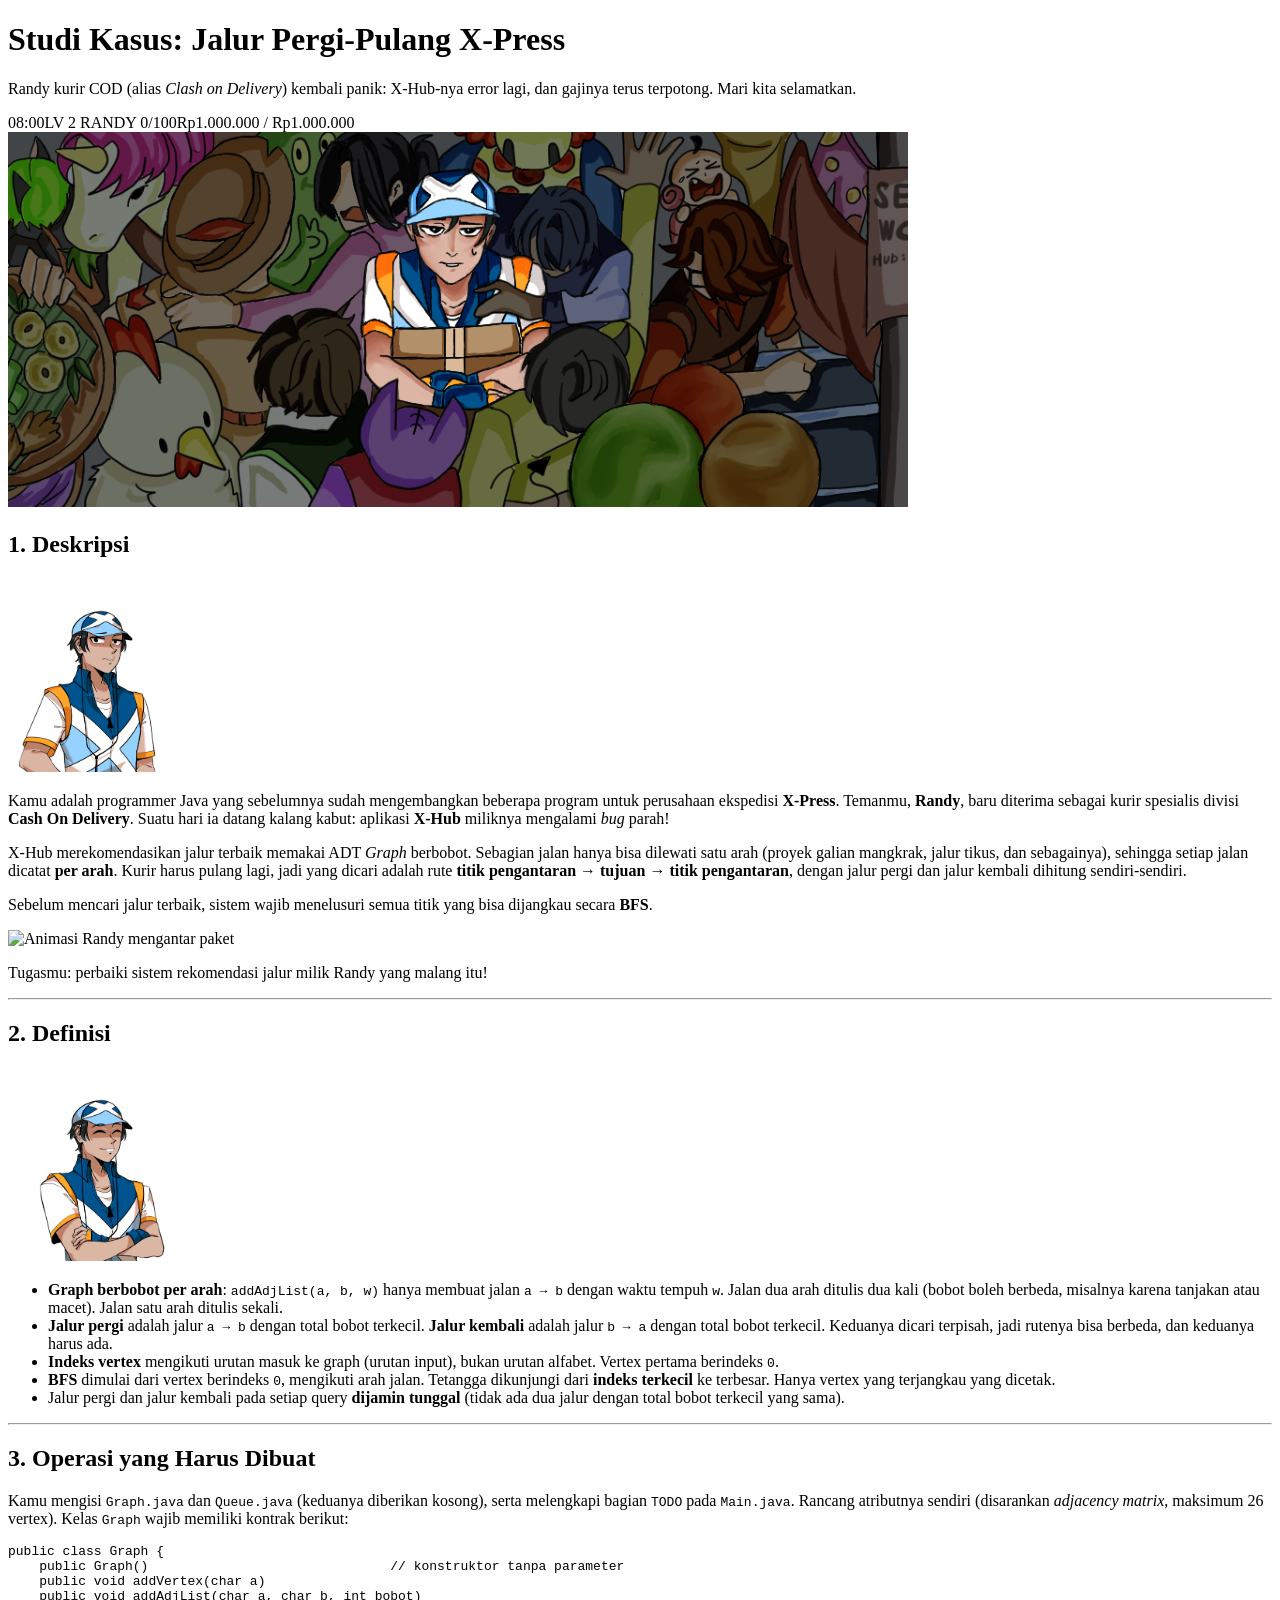
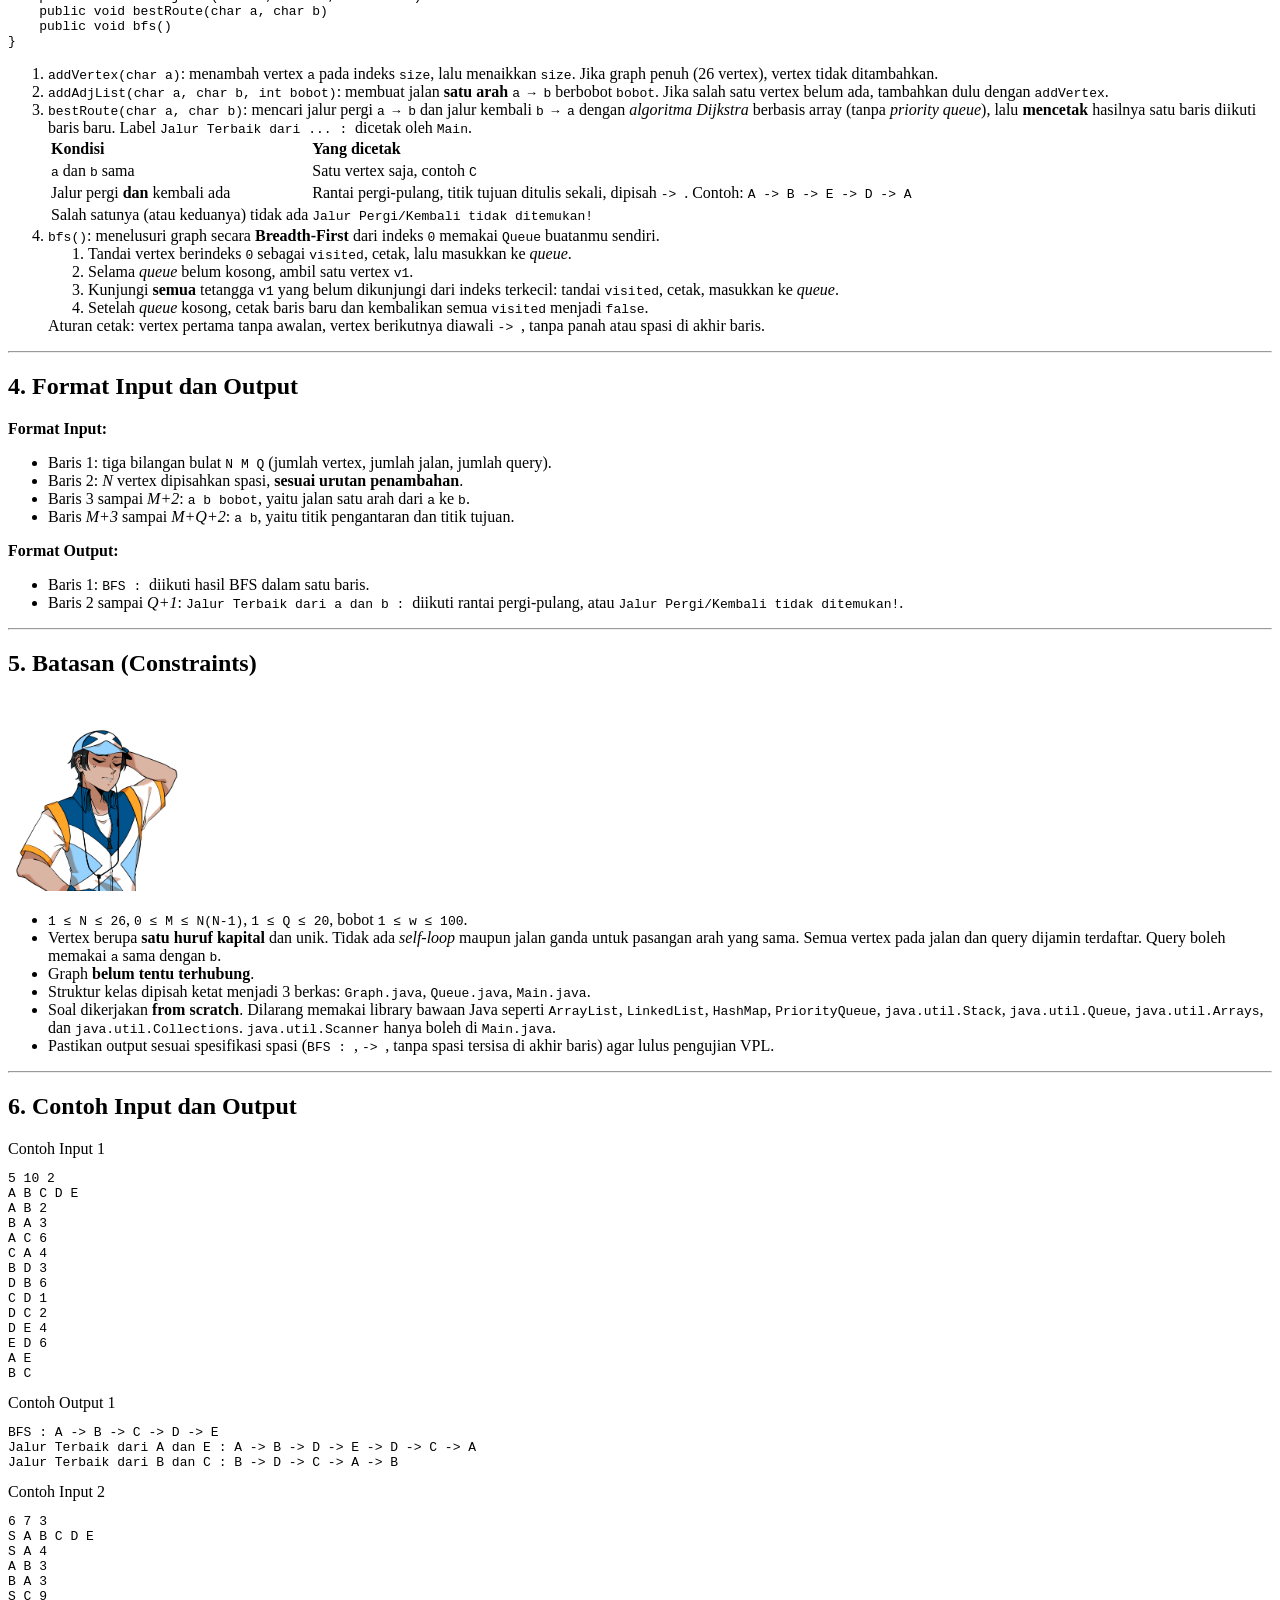
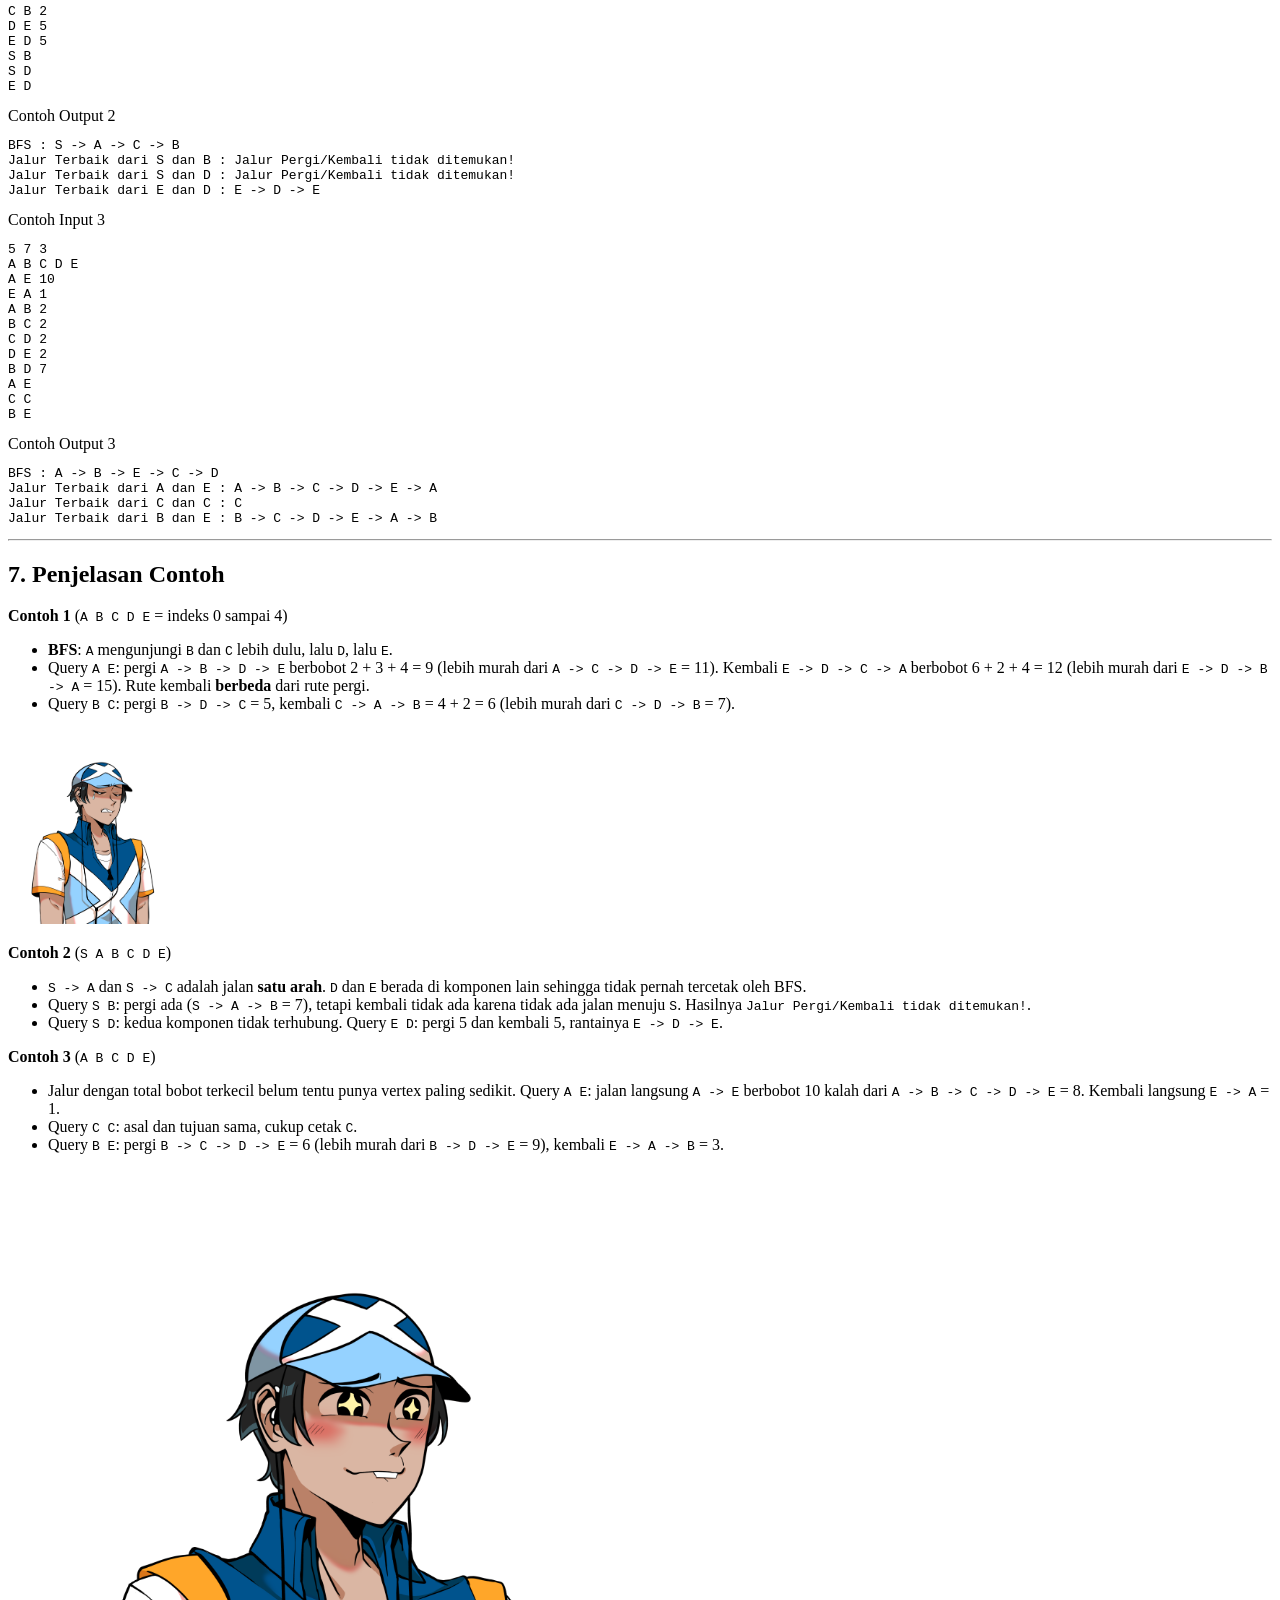
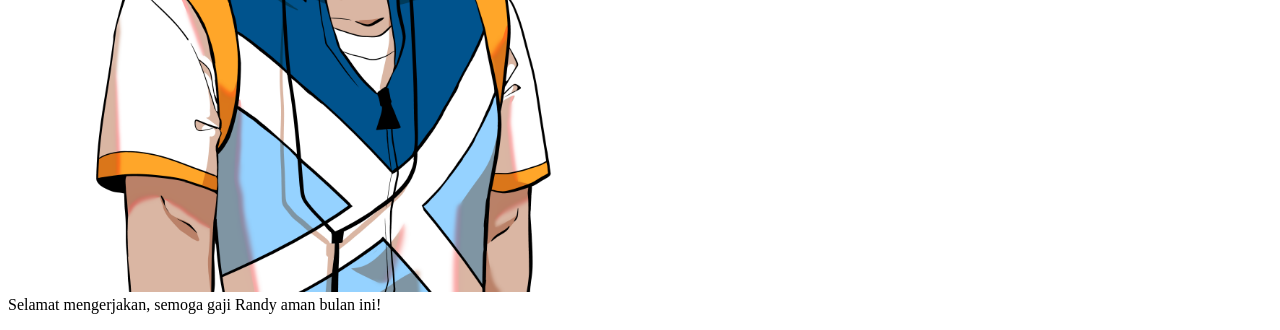
==== Soal.html @ 14c10fa3 "Add test cases for graph traversal algorithms in vpl_evaluate.cases - Introduced multiple test cases" ====
<!doctype html>
<html lang="id">
  <head>
    <meta charset="utf-8" />
    <meta name="viewport" content="width=device-width,initial-scale=1" />
    <title>Studi Kasus: Rekomendasi Jalur Pergi-Pulang X-Press</title>
    <link rel="stylesheet" href="soal.css" />
    <script src="soal.js" defer></script>
  </head>
  <body>
    <div class="wrap">
      <header class="hero">
        <h1>Studi Kasus: <span>Jalur Pergi-Pulang</span> X-Press</h1>
        <p>
          Randy kurir COD (alias <em>Clash on Delivery</em>) kembali panik:
          X-Hub-nya error lagi, dan gajinya terus terpotong. Mari kita
          selamatkan.
        </p>
        <div>
          <span class="pill" id="clk">08:00</span
          ><span class="pill">LV 2 RANDY 0/100</span
          ><span class="pill" id="pay">Rp1.000.000 / Rp1.000.000</span>
        </div>
      </header>
      <main>
        <p style="margin: 0 0 6px">
          <img
            class="poster"
            src="img/COD_poster.png"
            alt="Poster Clash On Delivery: Randy terjepit di tengah kerumunan"
            width="900"
          />
        </p>
        <h2 class="sec"><span>1. Deskripsi</span></h2>
        <section class="card dark rv">
          <img
            class="rimg"
            src="img/Randy_neutral.png"
            alt="Randy, kurir COD X-Press"
            width="170"
            loading="lazy"
          />
          <p>
            Kamu adalah programmer Java yang sebelumnya sudah mengembangkan
            beberapa program untuk perusahaan ekspedisi
            <strong>X-Press</strong>. Temanmu, <strong>Randy</strong>, baru
            diterima sebagai kurir spesialis divisi
            <strong>Cash On Delivery</strong>. Suatu hari ia datang kalang
            kabut: aplikasi <strong>X-Hub</strong> miliknya mengalami
            <em>bug</em> parah!
          </p>
          <p>
            X-Hub merekomendasikan jalur terbaik memakai ADT
            <em>Graph</em> berbobot. Sebagian jalan hanya bisa dilewati satu
            arah (proyek galian mangkrak, jalur tikus, dan sebagainya), sehingga
            setiap jalan dicatat <strong>per arah</strong>. Kurir harus pulang
            lagi, jadi yang dicari adalah rute
            <strong>titik pengantaran → tujuan → titik pengantaran</strong>,
            dengan jalur pergi dan jalur kembali dihitung sendiri-sendiri.
          </p>
          <p>
            Sebelum mencari jalur terbaik, sistem wajib menelusuri semua titik
            yang bisa dijangkau secara <strong>BFS</strong>.
          </p>
          <p style="margin: 8px 0">
            <img
              class="gif"
              src="https://img.itch.zone/aW1nLzI4MzAwNTgxLmdpZg==/original/O%2FfTpJ.gif"
              alt="Animasi Randy mengantar paket"
              width="430"
            />
          </p>
          <p class="hl">
            Tugasmu: perbaiki sistem rekomendasi jalur milik Randy yang malang
            itu!
          </p>
        </section>
        <hr class="sp" />
        <h2 class="sec"><span>2. Definisi</span></h2>
        <section class="card rv">
          <img
            class="rimg sm"
            src="img/Randy_Emoji_Default%20Smile.png"
            alt="Randy tersenyum percaya diri"
            width="170"
            loading="lazy"
          />
          <ul>
            <li>
              <strong>Graph berbobot per arah</strong>:
              <code>addAdjList(a, b, w)</code> hanya membuat jalan
              <code>a → b</code> dengan waktu tempuh <code>w</code>. Jalan dua
              arah ditulis dua kali (bobot boleh berbeda, misalnya karena
              tanjakan atau macet). Jalan satu arah ditulis sekali.
            </li>
            <li>
              <strong>Jalur pergi</strong> adalah jalur
              <code>a → b</code> dengan total bobot terkecil.
              <strong>Jalur kembali</strong> adalah jalur
              <code>b → a</code> dengan total bobot terkecil. Keduanya dicari
              terpisah, jadi rutenya bisa berbeda, dan keduanya harus ada.
            </li>
            <li>
              <strong>Indeks vertex</strong> mengikuti urutan masuk ke graph
              (urutan input), bukan urutan alfabet. Vertex pertama berindeks
              <code>0</code>.
            </li>
            <li>
              <strong>BFS</strong> dimulai dari vertex berindeks <code>0</code>,
              mengikuti arah jalan. Tetangga dikunjungi dari
              <strong>indeks terkecil</strong> ke terbesar. Hanya vertex yang
              terjangkau yang dicetak.
            </li>
            <li>
              Jalur pergi dan jalur kembali pada setiap query
              <strong>dijamin tunggal</strong> (tidak ada dua jalur dengan total
              bobot terkecil yang sama).
            </li>
          </ul>
        </section>
        <hr class="sp" />
        <h2 class="sec"><span>3. Operasi yang Harus Dibuat</span></h2>
        <section class="card rv">
          <!-- <img class="rimg" src="img/Randy_confident.png" alt="Randy berpikir sambil tersenyum" width="170" loading="lazy"> -->
          <p>
            Kamu mengisi <code>Graph.java</code> dan
            <code>Queue.java</code> (keduanya diberikan kosong), serta
            melengkapi bagian <code>TODO</code> pada <code>Main.java</code>.
            Rancang atributnya sendiri (disarankan <em>adjacency matrix</em>,
            maksimum 26 vertex). Kelas <code>Graph</code> wajib memiliki kontrak
            berikut:
          </p>
          <pre class="cb">
public class Graph {
    public Graph()                               // konstruktor tanpa parameter
    public void addVertex(char a)
    public void addAdjList(char a, char b, int bobot)
    public void bestRoute(char a, char b)
    public void bfs()
}</pre
          >
          <ol>
            <li>
              <code>addVertex(char a)</code>: menambah vertex
              <code>a</code> pada indeks <code>size</code>, lalu menaikkan
              <code>size</code>. Jika graph penuh (26 vertex), vertex tidak
              ditambahkan.
            </li>
            <li>
              <code>addAdjList(char a, char b, int bobot)</code>: membuat jalan
              <strong>satu arah</strong> <code>a → b</code> berbobot
              <code>bobot</code>. Jika salah satu vertex belum ada, tambahkan
              dulu dengan <code>addVertex</code>.
            </li>
            <li>
              <code>bestRoute(char a, char b)</code>: mencari jalur pergi
              <code>a → b</code> dan jalur kembali <code>b → a</code> dengan
              <em>algoritma Dijkstra</em> berbasis array (tanpa
              <em>priority queue</em>), lalu <strong>mencetak</strong> hasilnya
              satu baris diikuti baris baru. Label
              <code>Jalur Terbaik dari ... : </code> dicetak oleh
              <code>Main</code>.
              <table>
                <thead>
                  <tr>
                    <th>Kondisi</th>
                    <th>Yang dicetak</th>
                  </tr>
                </thead>
                <tbody>
                  <tr>
                    <td><code>a</code> dan <code>b</code> sama</td>
                    <td>Satu vertex saja, contoh <code>C</code></td>
                  </tr>
                  <tr>
                    <td>Jalur pergi <strong>dan</strong> kembali ada</td>
                    <td>
                      Rantai pergi-pulang, titik tujuan ditulis sekali, dipisah
                      <code> -&gt; </code>. Contoh:
                      <code>A -&gt; B -&gt; E -&gt; D -&gt; A</code>
                    </td>
                  </tr>
                  <tr>
                    <td>Salah satunya (atau keduanya) tidak ada</td>
                    <td><code>Jalur Pergi/Kembali tidak ditemukan!</code></td>
                  </tr>
                </tbody>
              </table>
            </li>
            <li>
              <code>bfs()</code>: menelusuri graph secara
              <strong>Breadth-First</strong> dari indeks <code>0</code> memakai
              <code>Queue</code> buatanmu sendiri.
              <ol>
                <li>
                  Tandai vertex berindeks <code>0</code> sebagai
                  <code>visited</code>, cetak, lalu masukkan ke <em>queue</em>.
                </li>
                <li>
                  Selama <em>queue</em> belum kosong, ambil satu vertex
                  <code>v1</code>.
                </li>
                <li>
                  Kunjungi <strong>semua</strong> tetangga <code>v1</code> yang
                  belum dikunjungi dari indeks terkecil: tandai
                  <code>visited</code>, cetak, masukkan ke <em>queue</em>.
                </li>
                <li>
                  Setelah <em>queue</em> kosong, cetak baris baru dan kembalikan
                  semua <code>visited</code> menjadi <code>false</code>.
                </li>
              </ol>
              Aturan cetak: vertex pertama tanpa awalan, vertex berikutnya
              diawali <code> -&gt; </code>, tanpa panah atau spasi di akhir
              baris.
            </li>
          </ol>
        </section>
        <hr class="sp" />
        <h2 class="sec"><span>4. Format Input dan Output</span></h2>
        <section class="card rv">
          <p><strong>Format Input:</strong></p>
          <ul>
            <li>
              Baris 1: tiga bilangan bulat <code>N M Q</code> (jumlah vertex,
              jumlah jalan, jumlah query).
            </li>
            <li>
              Baris 2: <em>N</em> vertex dipisahkan spasi,
              <strong>sesuai urutan penambahan</strong>.
            </li>
            <li>
              Baris 3 sampai <em>M+2</em>: <code>a b bobot</code>, yaitu jalan
              satu arah dari <code>a</code> ke <code>b</code>.
            </li>
            <li>
              Baris <em>M+3</em> sampai <em>M+Q+2</em>: <code>a b</code>, yaitu
              titik pengantaran dan titik tujuan.
            </li>
          </ul>
          <p><strong>Format Output:</strong></p>
          <ul>
            <li>
              Baris 1: <code>BFS : </code> diikuti hasil BFS dalam satu baris.
            </li>
            <li>
              Baris 2 sampai <em>Q+1</em>:
              <code>Jalur Terbaik dari a dan b : </code> diikuti rantai
              pergi-pulang, atau
              <code>Jalur Pergi/Kembali tidak ditemukan!</code>.
            </li>
          </ul>
        </section>
        <hr class="sp" />
        <h2 class="sec"><span>5. Batasan (Constraints)</span></h2>
        <section class="card rv">
          <img
            class="rimg sm"
            src="img/Randy_dizzy.png"
            alt="Randy pusing melihat batasan"
            width="170"
            loading="lazy"
          />
          <ul>
            <li>
              <code>1 ≤ N ≤ 26</code>, <code>0 ≤ M ≤ N(N-1)</code>,
              <code>1 ≤ Q ≤ 20</code>, bobot <code>1 ≤ w ≤ 100</code>.
            </li>
            <li>
              Vertex berupa <strong>satu huruf kapital</strong> dan unik. Tidak
              ada <em>self-loop</em> maupun jalan ganda untuk pasangan arah yang
              sama. Semua vertex pada jalan dan query dijamin terdaftar. Query
              boleh memakai <code>a</code> sama dengan <code>b</code>.
            </li>
            <li>Graph <strong>belum tentu terhubung</strong>.</li>
            <li>
              Struktur kelas dipisah ketat menjadi 3 berkas:
              <code>Graph.java</code>, <code>Queue.java</code>,
              <code>Main.java</code>.
            </li>
            <li>
              Soal dikerjakan <strong>from scratch</strong>. Dilarang memakai
              library bawaan Java seperti <code>ArrayList</code>,
              <code>LinkedList</code>, <code>HashMap</code>,
              <code>PriorityQueue</code>, <code>java.util.Stack</code>,
              <code>java.util.Queue</code>, <code>java.util.Arrays</code>, dan
              <code>java.util.Collections</code>.
              <code>java.util.Scanner</code> hanya boleh di
              <code>Main.java</code>.
            </li>
            <li>
              Pastikan output sesuai spesifikasi spasi (<code>BFS : </code>,
              <code> -&gt; </code>, tanpa spasi tersisa di akhir baris) agar
              lulus pengujian VPL.
            </li>
          </ul>
        </section>
        <hr class="sp" />
        <h2 class="sec"><span>6. Contoh Input dan Output</span></h2>
        <section class="card rv">
          <div class="io">
            <div>
              <span class="tag">Contoh Input 1</span>
              <pre class="cb" id="in1">
5 10 2
A B C D E
A B 2
B A 3
A C 6
C A 4
B D 3
D B 6
C D 1
D C 2
D E 4
E D 6
A E
B C</pre
              >
            </div>
            <div>
              <span class="tag">Contoh Output 1</span>
              <pre class="cb">
BFS : A -&gt; B -&gt; C -&gt; D -&gt; E
Jalur Terbaik dari A dan E : A -&gt; B -&gt; D -&gt; E -&gt; D -&gt; C -&gt; A
Jalur Terbaik dari B dan C : B -&gt; D -&gt; C -&gt; A -&gt; B</pre
              >
            </div>
          </div>
          <div class="io">
            <div>
              <span class="tag">Contoh Input 2</span>
              <pre class="cb" id="in2">
6 7 3
S A B C D E
S A 4
A B 3
B A 3
S C 9
C B 2
D E 5
E D 5
S B
S D
E D</pre
              >
            </div>
            <div>
              <span class="tag">Contoh Output 2</span>
              <pre class="cb">
BFS : S -&gt; A -&gt; C -&gt; B
Jalur Terbaik dari S dan B : Jalur Pergi/Kembali tidak ditemukan!
Jalur Terbaik dari S dan D : Jalur Pergi/Kembali tidak ditemukan!
Jalur Terbaik dari E dan D : E -&gt; D -&gt; E</pre
              >
            </div>
          </div>
          <div class="io">
            <div>
              <span class="tag">Contoh Input 3</span>
              <pre class="cb" id="in3">
5 7 3
A B C D E
A E 10
E A 1
A B 2
B C 2
C D 2
D E 2
B D 7
A E
C C
B E</pre
              >
            </div>
            <div>
              <span class="tag">Contoh Output 3</span>
              <pre class="cb">
BFS : A -&gt; B -&gt; E -&gt; C -&gt; D
Jalur Terbaik dari A dan E : A -&gt; B -&gt; C -&gt; D -&gt; E -&gt; A
Jalur Terbaik dari C dan C : C
Jalur Terbaik dari B dan E : B -&gt; C -&gt; D -&gt; E -&gt; A -&gt; B</pre
              >
            </div>
          </div>
        </section>
        <hr class="sp" />
        <h2 class="sec"><span>7. Penjelasan Contoh</span></h2>
        <section class="card rv">
          <div class="ex">
            <p>
              <strong>Contoh 1</strong> (<code>A B C D E</code> = indeks 0
              sampai 4)
            </p>
            <div class="viz" data-src="in1"></div>
            <ul>
              <li>
                <strong>BFS</strong>: <code>A</code> mengunjungi
                <code>B</code> dan <code>C</code> lebih dulu, lalu
                <code>D</code>, lalu <code>E</code>.
              </li>
              <li>
                Query <code>A E</code>: pergi
                <code>A -&gt; B -&gt; D -&gt; E</code> berbobot 2 + 3 + 4 = 9
                (lebih murah dari <code>A -&gt; C -&gt; D -&gt; E</code> = 11).
                Kembali <code>E -&gt; D -&gt; C -&gt; A</code> berbobot 6 + 2 +
                4 = 12 (lebih murah dari
                <code>E -&gt; D -&gt; B -&gt; A</code> = 15). Rute kembali
                <strong>berbeda</strong> dari rute pergi.
              </li>
              <li>
                Query <code>B C</code>: pergi <code>B -&gt; D -&gt; C</code> =
                5, kembali <code>C -&gt; A -&gt; B</code> = 4 + 2 = 6 (lebih
                murah dari <code>C -&gt; D -&gt; B</code> = 7).
              </li>
            </ul>
          </div>
          <div class="ex">
            <img
              class="rimg sm"
              src="img/Randy_emoji_sad.png"
              alt="Randy sedih karena jalur tidak ditemukan"
              width="170"
              loading="lazy"
            />
            <p><strong>Contoh 2</strong> (<code>S A B C D E</code>)</p>
            <div class="viz" data-src="in2"></div>
            <ul>
              <li>
                <code>S -&gt; A</code> dan <code>S -&gt; C</code> adalah jalan
                <strong>satu arah</strong>. <code>D</code> dan
                <code>E</code> berada di komponen lain sehingga tidak pernah
                tercetak oleh BFS.
              </li>
              <li>
                Query <code>S B</code>: pergi ada (<code
                  >S -&gt; A -&gt; B</code
                >
                = 7), tetapi kembali tidak ada karena tidak ada jalan menuju
                <code>S</code>. Hasilnya
                <code>Jalur Pergi/Kembali tidak ditemukan!</code>.
              </li>
              <li>
                Query <code>S D</code>: kedua komponen tidak terhubung. Query
                <code>E D</code>: pergi 5 dan kembali 5, rantainya
                <code>E -&gt; D -&gt; E</code>.
              </li>
            </ul>
          </div>
          <div class="ex">
            <p><strong>Contoh 3</strong> (<code>A B C D E</code>)</p>
            <div class="viz" data-src="in3"></div>
            <ul>
              <li>
                Jalur dengan total bobot terkecil belum tentu punya vertex
                paling sedikit. Query <code>A E</code>: jalan langsung
                <code>A -&gt; E</code> berbobot 10 kalah dari
                <code>A -&gt; B -&gt; C -&gt; D -&gt; E</code> = 8. Kembali
                langsung <code>E -&gt; A</code> = 1.
              </li>
              <li>
                Query <code>C C</code>: asal dan tujuan sama, cukup cetak
                <code>C</code>.
              </li>
              <li>
                Query <code>B E</code>: pergi
                <code>B -&gt; C -&gt; D -&gt; E</code> = 6 (lebih murah dari
                <code>B -&gt; D -&gt; E</code> = 9), kembali
                <code>E -&gt; A -&gt; B</code> = 3.
              </li>
            </ul>
          </div>
        </section>
        <p class="end">
          <img
            class="big"
            src="img/Randy_Emoji_Super%20Happy.png"
            alt="Randy bahagia, gajinya aman"
            width="50%"
            loading="lazy"
          /><br /><span
            >Selamat mengerjakan, semoga gaji Randy aman bulan ini!</span
          >
        </p>
      </main>
    </div>
  </body>
</html>
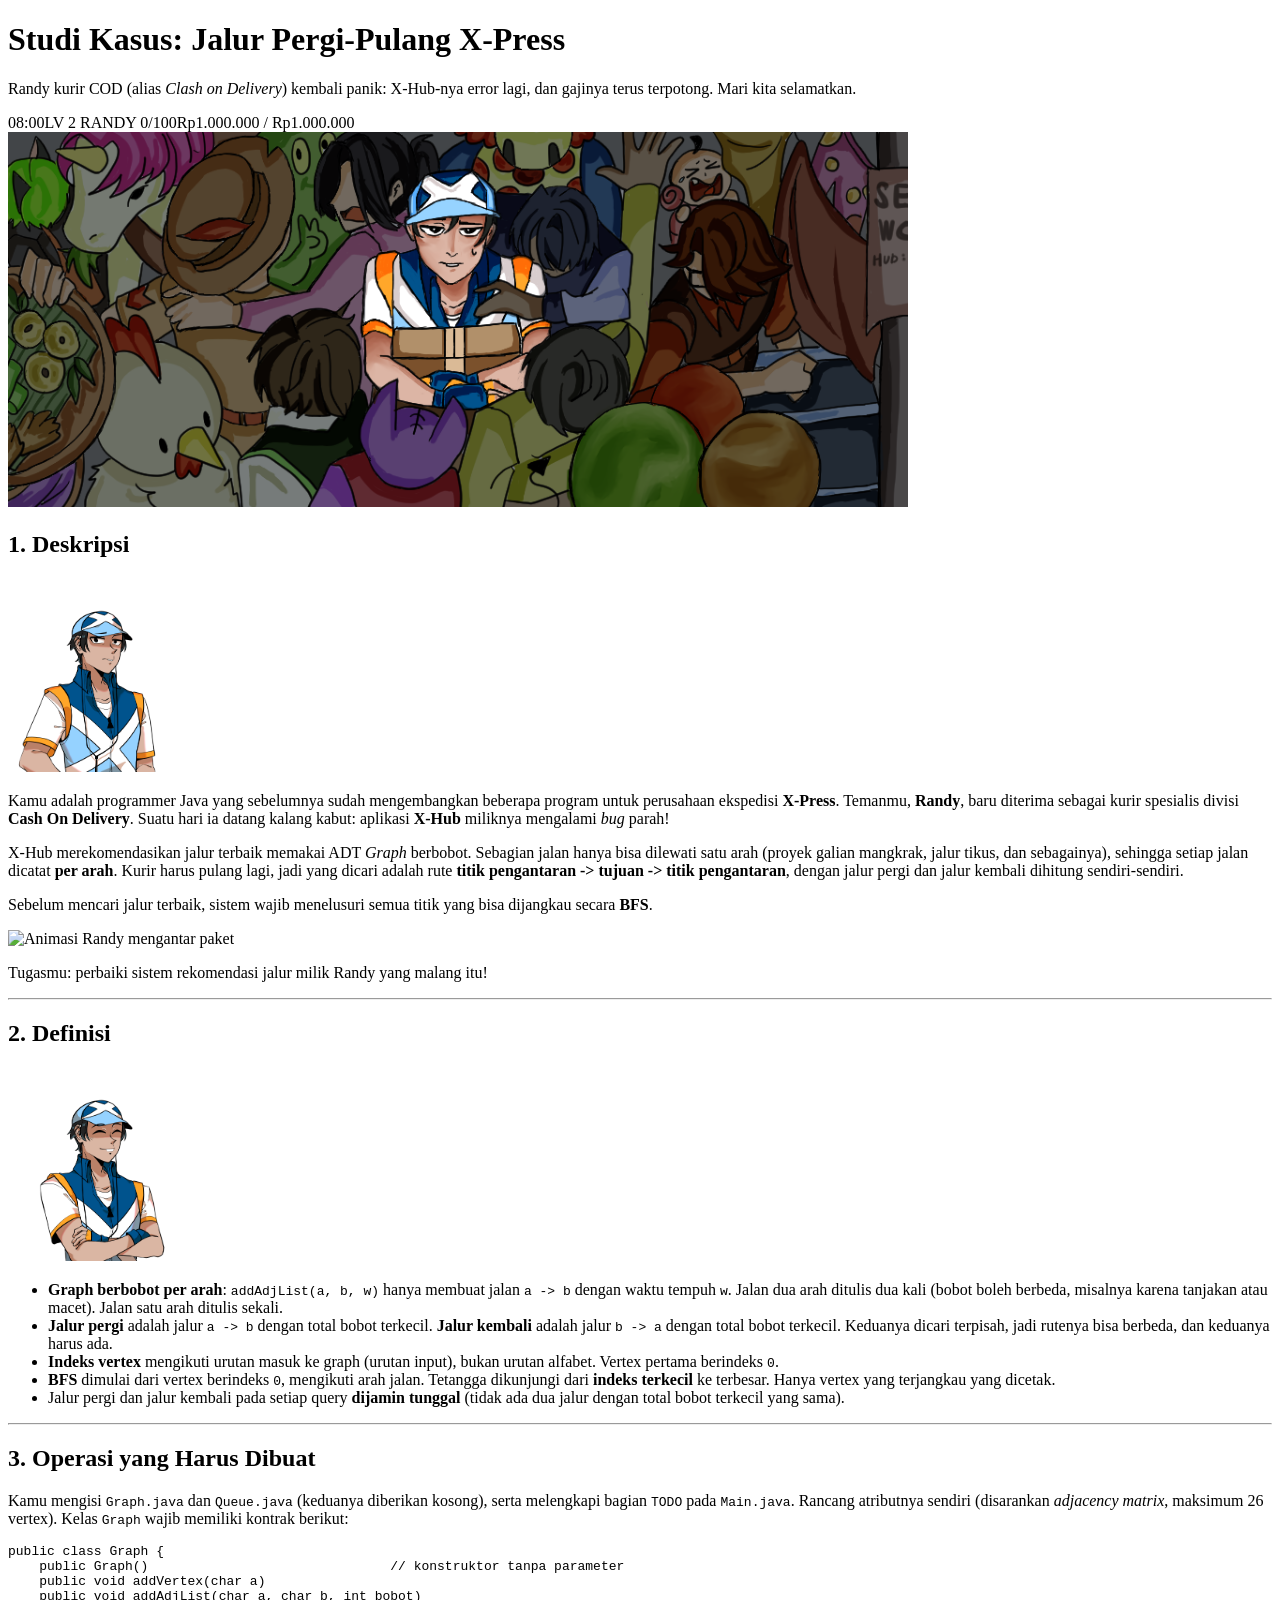
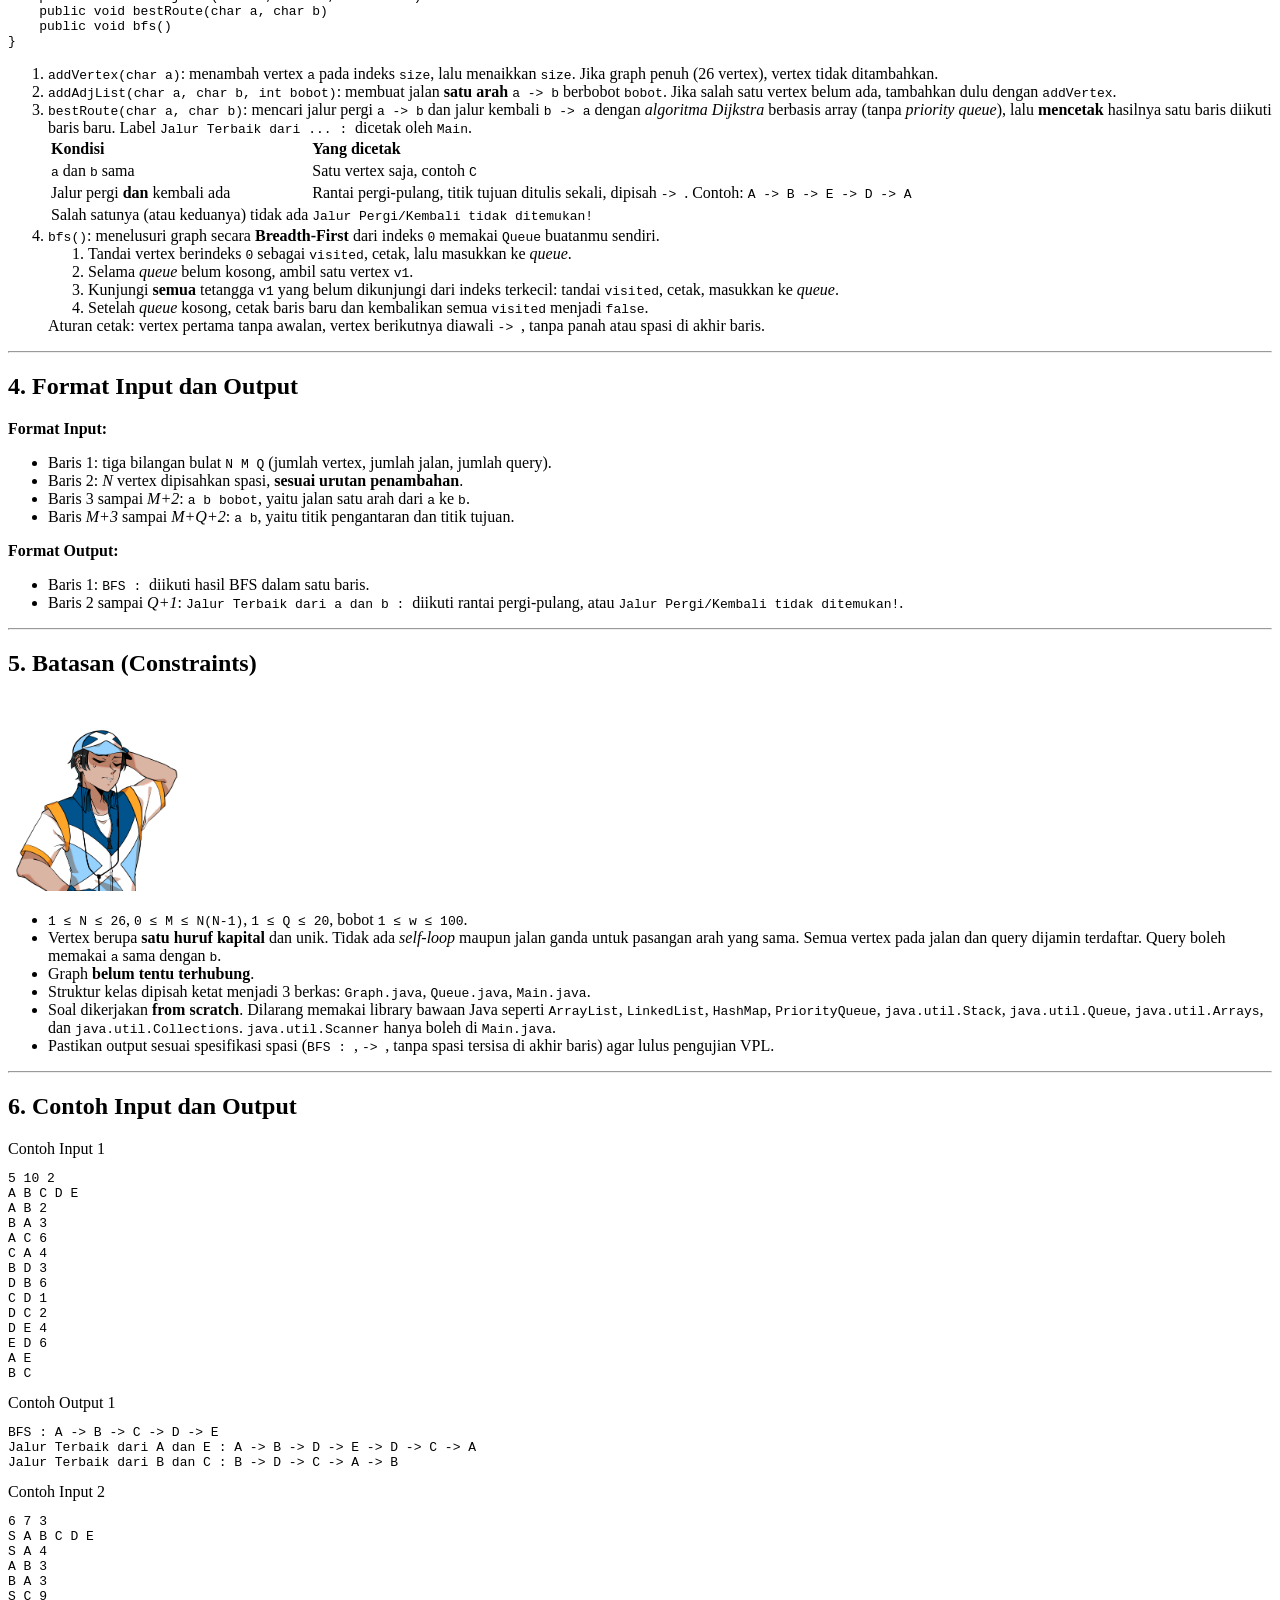
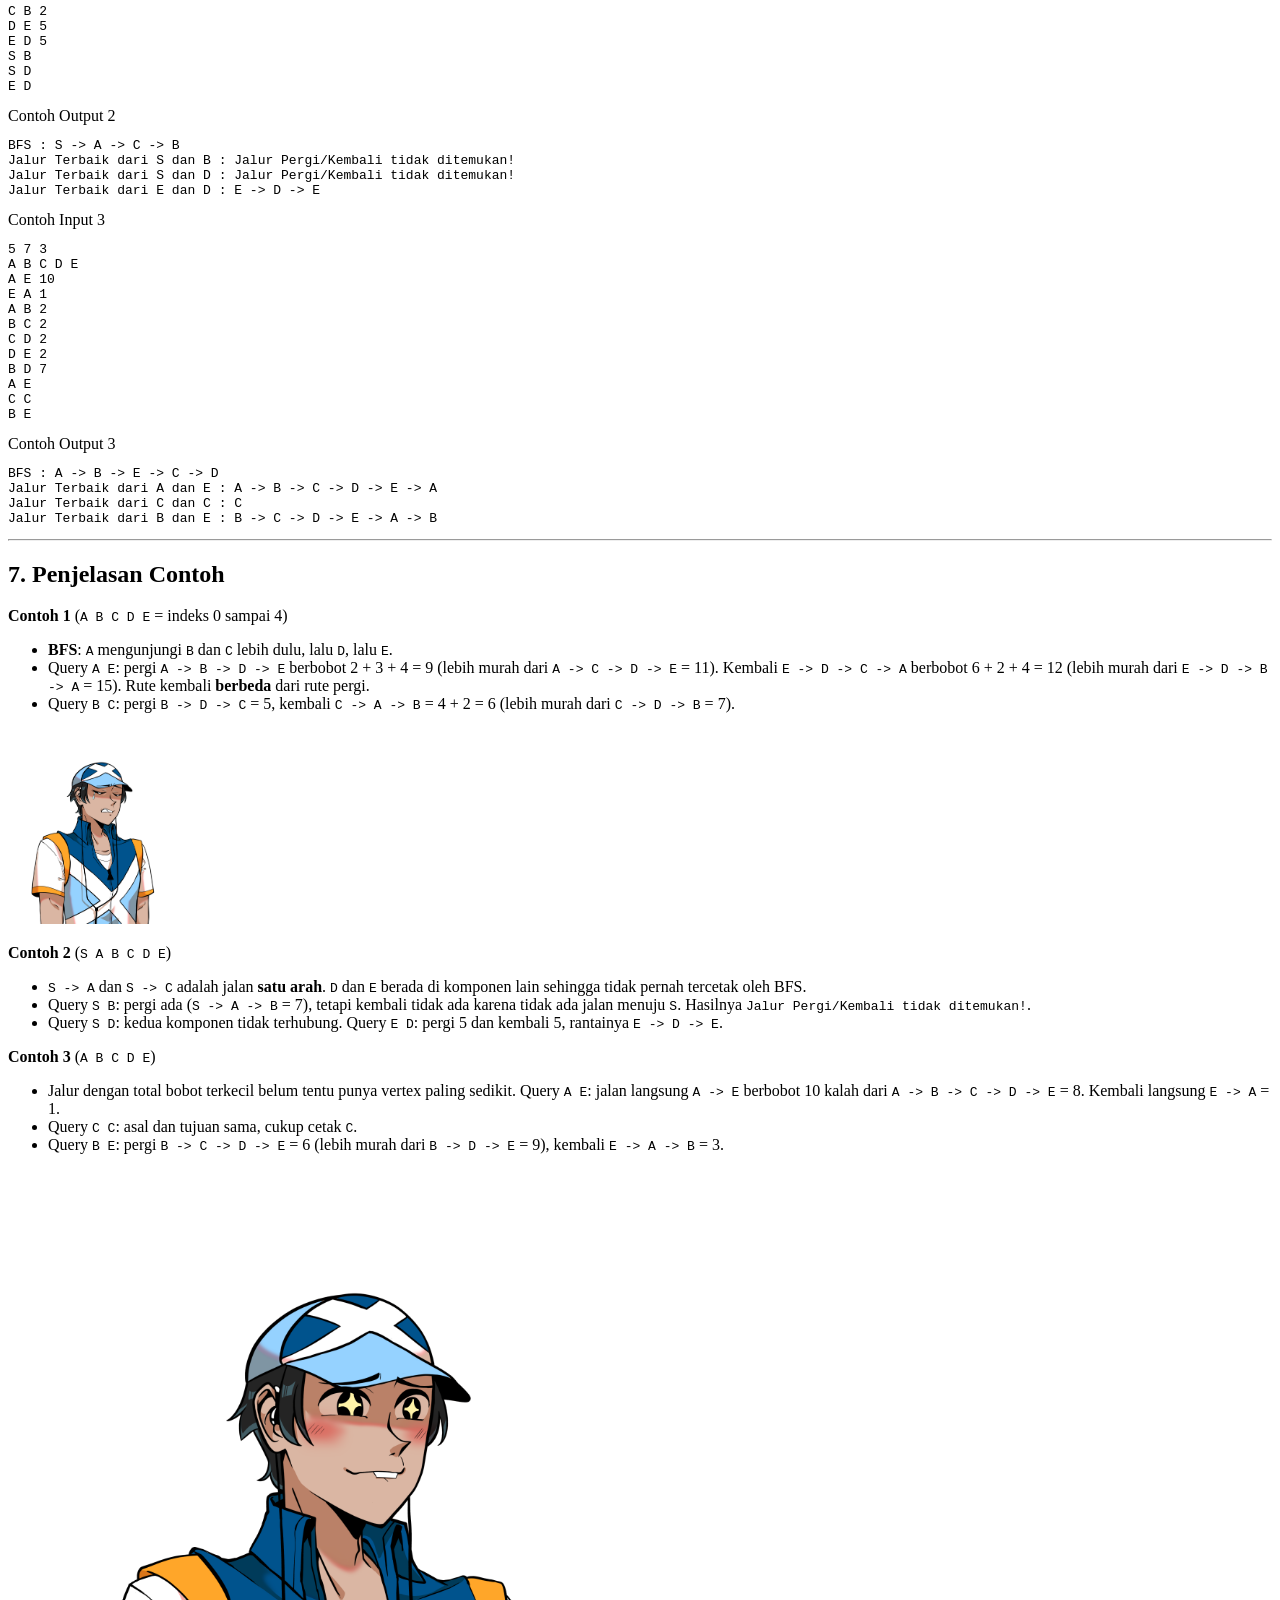
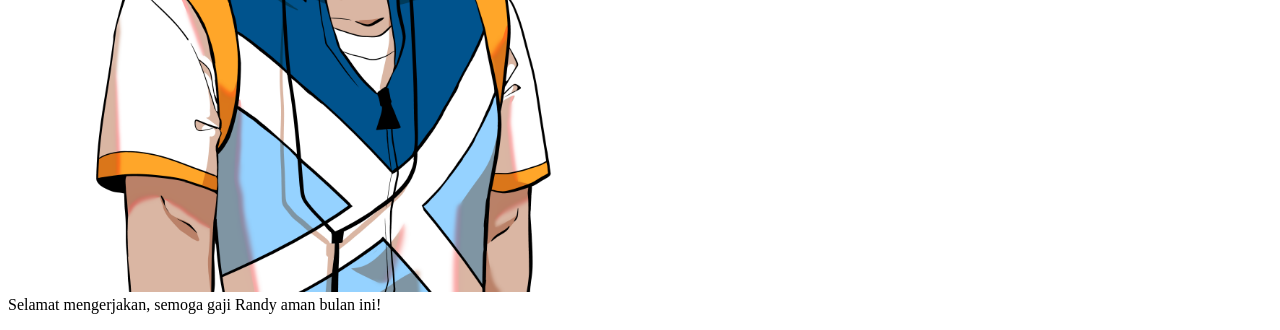
==== commit 720f1443: "Fix arrow notation in delivery route descriptions in Soal.html" ====
--- a/Soal.html
+++ b/Soal.html
@@ -55,7 +55,7 @@
             arah (proyek galian mangkrak, jalur tikus, dan sebagainya), sehingga
             setiap jalan dicatat <strong>per arah</strong>. Kurir harus pulang
             lagi, jadi yang dicari adalah rute
-            <strong>titik pengantaran → tujuan → titik pengantaran</strong>,
+            <strong>titik pengantaran -&gt; tujuan -&gt; titik pengantaran</strong>,
             dengan jalur pergi dan jalur kembali dihitung sendiri-sendiri.
           </p>
           <p>
@@ -89,15 +89,15 @@
             <li>
               <strong>Graph berbobot per arah</strong>:
               <code>addAdjList(a, b, w)</code> hanya membuat jalan
-              <code>a → b</code> dengan waktu tempuh <code>w</code>. Jalan dua
+              <code>a -&gt; b</code> dengan waktu tempuh <code>w</code>. Jalan dua
               arah ditulis dua kali (bobot boleh berbeda, misalnya karena
               tanjakan atau macet). Jalan satu arah ditulis sekali.
             </li>
             <li>
               <strong>Jalur pergi</strong> adalah jalur
-              <code>a → b</code> dengan total bobot terkecil.
+              <code>a -&gt; b</code> dengan total bobot terkecil.
               <strong>Jalur kembali</strong> adalah jalur
-              <code>b → a</code> dengan total bobot terkecil. Keduanya dicari
+              <code>b -&gt; a</code> dengan total bobot terkecil. Keduanya dicari
               terpisah, jadi rutenya bisa berbeda, dan keduanya harus ada.
             </li>
             <li>
@@ -148,13 +148,13 @@
             </li>
             <li>
               <code>addAdjList(char a, char b, int bobot)</code>: membuat jalan
-              <strong>satu arah</strong> <code>a → b</code> berbobot
+              <strong>satu arah</strong> <code>a -&gt; b</code> berbobot
               <code>bobot</code>. Jika salah satu vertex belum ada, tambahkan
               dulu dengan <code>addVertex</code>.
             </li>
             <li>
               <code>bestRoute(char a, char b)</code>: mencari jalur pergi
-              <code>a → b</code> dan jalur kembali <code>b → a</code> dengan
+              <code>a -&gt; b</code> dan jalur kembali <code>b -&gt; a</code> dengan
               <em>algoritma Dijkstra</em> berbasis array (tanpa
               <em>priority queue</em>), lalu <strong>mencetak</strong> hasilnya
               satu baris diikuti baris baru. Label
